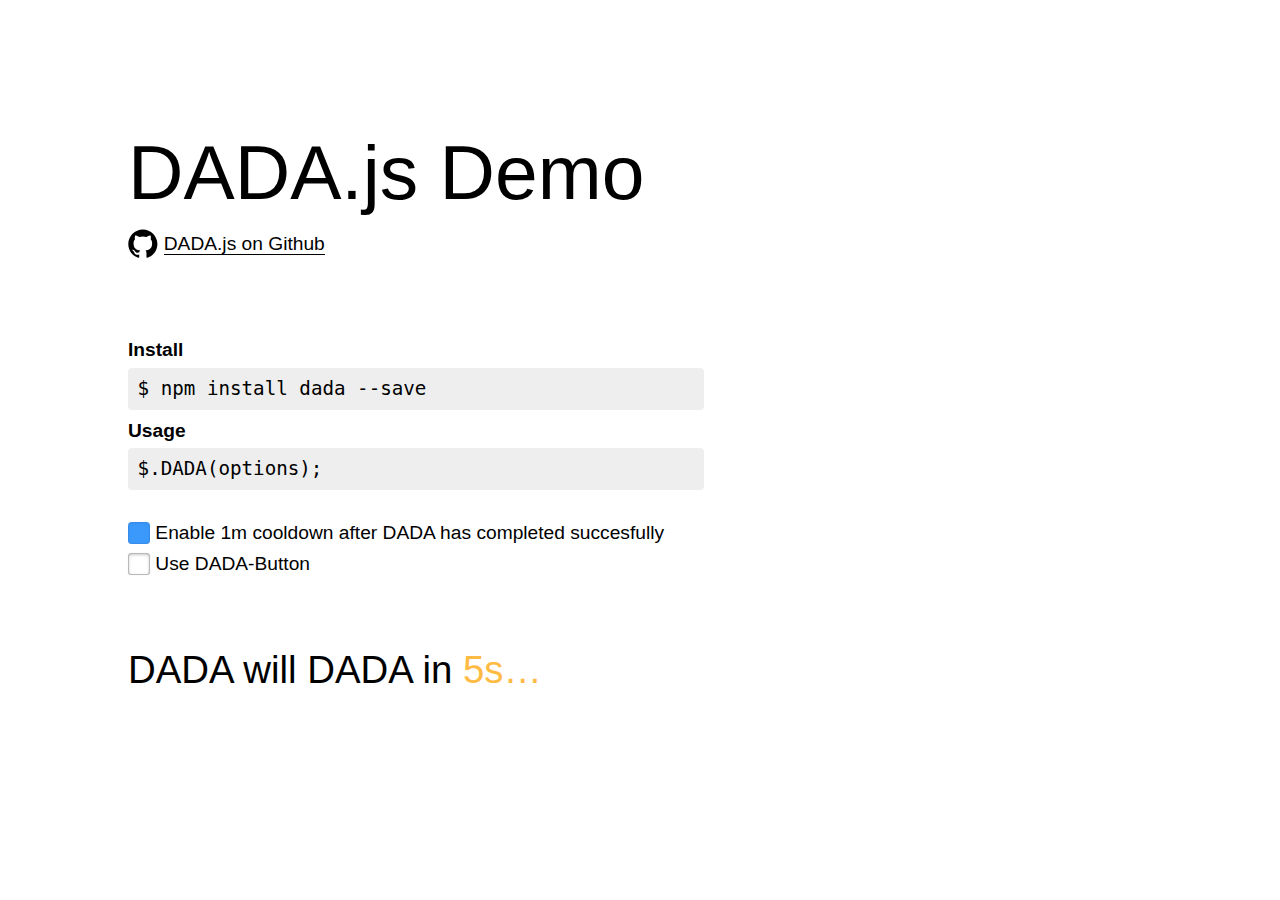
==== virus.html @ 15cde0ac "Rename index.html to virus.html" ====
<!doctype html>

<head>
    <meta charset="utf-8">
    <title>DADA.js Demo</title>
    <meta name="description" content="DADA.js is a jQuery plugin to bring DADA to your website.">
    <link rel="canonical" href="https://matthias-vogt.github.io/DADA.js">
    <meta http-equiv="x-ua-compatible" content="ie=edge">
    <meta name="viewport" content="width=device-width, initial-scale=1">
    <link rel="stylesheet" href="./demo-media/dist/prod/css/demo.css">
</head>

<body>
    <!--[if lt IE 8]>
	     <p class="browserupgrade">You are using an <strong>outdated</strong> browser. Please <a href="http://browsehappy.com/">upgrade your browser</a> to improve your experience.</p>
	 <![endif]-->
    <main>
        <header>
            <h1>DADA.js Demo</h1>
            <a href="//github.com/matthias-vogt/DADA.js">
                <svg class="github-logo" viewBox="0 0 34 34" version="1.1" xmlns="http://www.w3.org/2000/svg" xmlns:xlink="http://www.w3.org/1999/xlink">
                    <path d="M16.608,0.455 C7.614,0.455 0.32,7.748 0.32,16.745 C0.32,23.942 4.987,30.047 11.46,32.201 C12.275,32.351 12.572,31.848 12.572,31.416 C12.572,31.03 12.558,30.005 12.55,28.646 C8.019,29.63 7.063,26.462 7.063,26.462 C6.322,24.58 5.254,24.079 5.254,24.079 C3.775,23.069 5.366,23.089 5.366,23.089 C7.001,23.204 7.861,24.768 7.861,24.768 C9.314,27.257 11.674,26.538 12.602,26.121 C12.75,25.069 13.171,24.351 13.636,23.944 C10.019,23.533 6.216,22.135 6.216,15.893 C6.216,14.115 6.851,12.66 7.893,11.522 C7.725,11.11 7.166,9.453 8.053,7.211 C8.053,7.211 9.42,6.773 12.532,8.881 C13.831,8.519 15.225,8.339 16.61,8.332 C17.994,8.339 19.387,8.519 20.688,8.881 C23.798,6.773 25.163,7.211 25.163,7.211 C26.052,9.453 25.493,11.11 25.326,11.522 C26.37,12.66 27,14.115 27,15.893 C27,22.151 23.191,23.528 19.563,23.931 C20.147,24.434 20.668,25.428 20.668,26.948 C20.668,29.125 20.648,30.882 20.648,31.416 C20.648,31.852 20.942,32.359 21.768,32.2 C28.236,30.041 32.899,23.94 32.899,16.745 C32.899,7.748 25.605,0.455 16.608,0.455"></path>
                </svg>
                <span>DADA.js on Github</span>
            </a>
        </header>
        <h2>Install</h2>
        <code class="terminal">npm install dada --save</code></p>
        <h2>Usage</h2>
        <code>$.DADA(options);</code></p>
        <br>
        <input id="enable-cooldown" class="substituted" type="checkbox" checked>
        <label for="enable-cooldown">Enable 1m cooldown after DADA has completed succesfully</label>
        <br>
        <input id="enable-button" class="substituted" type="checkbox">
        <label for="enable-button">Use DADA-Button</label>
        <br>
		<div class="dada-button-container">
		    <button title="DADA expressly dissociates itself from the contents of this website." class="dada-button">DADA!</button>
		    <span>Please click the button now!</span>
		</div>
        <br>
        <p class="countdown">DADA will DADA in
            <time>5s…</time>
        </p>
    </main>
    <link rel="stylesheet" href="./dist/prod/css/DADA.css">
    <link rel="stylesheet" href="./dist/prod/css/DADA-button.css">
    <script src="./dist/prod/vendor/js/jquery.min.js"></script>
    <script src="./dist/prod/vendor/js/js.cookie.js"></script>
    <script src="./dist/prod/js/DADA.js"></script>
    <script src="./demo-media/dist/prod/js/DADA-init.js"></script>
</body>
---- demo-media/dist/prod/css/demo.css ----
[type=checkbox].substituted{position:fixed;top:-999px}[type=checkbox].substituted+label:before{content:"";display:inline-block;vertical-align:top;height:1.15em;width:1.15em;margin-right:.275em;color:rgba(0,0,0,.275);border:.06em solid;box-shadow:0 0 .04em,0 .06em .16em -.03em inset,0 0 0 .07em transparent inset;border-radius:.2em;background:url('data:image/svg+xml;charset=UTF-8,<svg xmlns="http://www.w3.org/2000/svg" version="1.1" xml:space="preserve" filter="url(#dropShadow)" fill="white" viewBox="0 0 9 9"><defs><filter id="dropShadow" filterUnits="userSpaceOnUse" color-interpolation-filters="sRGB"><feColorMatrix type="matrix" values="0 0 0 0 0 0 0 0 0 0 0 0 0 0 0 0 0 0 .5 0" /><feGaussianBlur stdDeviation=".4"></feGaussianBlur><feOffset dx="0" dy=".5" result="shadow"></feOffset><feComposite in="SourceGraphic" in2="shadow" operator="over"></feComposite></filter></defs><rect x="0" y="4.3" transform="matrix(-0.707 -0.7072 0.7072 -0.707 0.5891 10.4702)" width="4.3" height="1.6" /><rect x="2.2" y="2.9" transform="matrix(-0.7071 0.7071 -0.7071 -0.7071 12.1877 2.9833)" width="6.1" height="1.7" /></svg>') center/0 no-repeat,#fff;will-change:color,border,background,background-size,box-shadow;-webkit-transform:translate3d(0,0,0);transform:translate3d(0,0,0);-webkit-transition:color .1s,border .1s,background .15s,box-shadow .1s;transition:color .1s,border .1s,background .15s,box-shadow .1s}[type=checkbox].substituted:enabled+label:active:before,[type=checkbox].substituted:enabled:active+label:before{box-shadow:0 0 .04em,0 .06em .16em -.03em transparent inset,0 0 0 .07em rgba(0,0,0,.1) inset;background-color:#f0f0f0}[type=checkbox].substituted:checked+label:before{background-color:#3B99FC;background-size:.75em;color:rgba(0,0,0,.075)}[type=checkbox].substituted:checked:enabled+label:active:before,[type=checkbox].substituted:checked:enabled:active+label:before{background-color:#0a7ffb;color:rgba(0,0,0,.275)}[type=checkbox].substituted:focus+label:active:before,[type=checkbox].substituted:focus+label:before,[type=checkbox].substituted:focus:active+label:before{box-shadow:0 0 .04em,0 .06em .16em -.03em transparent inset,0 0 0 .07em rgba(0,0,0,.1) inset,0 0 0 3px rgba(65,159,255,.55),0 0 0 4px rgba(65,159,255,.3)}[type=checkbox].substituted:disabled+label:before{opacity:.5}html{box-sizing:border-box}*,:after,:before{box-sizing:inherit}:after,:before,body *{margin-top:0}textarea{resize:vertical}a{text-decoration:none;color:inherit;display:inline-block}li,p{line-height:1.6}#browserupgrade{position:fixed;width:100%;bottom:0;background:#f5dba9;padding:1em;text-align:center}body{margin:0;width:100%;-webkit-font-smoothing:subpixel-antialiased;font:1.2rem Helvetica Neue,Helvetica,sans-serif}main{width:40rem;max-width:100%;margin:8rem 6rem 4rem;padding:0 2rem}@media (max-width:52rem){main{margin:8rem auto}}@media (max-width:30rem){main{margin-top:4rem}}h1{font-size:4em;font-weight:500;margin-bottom:.75rem}code,h2,label{font-size:1em}.github-logo{fill:currentColor;height:1.9rem;width:1.9rem;-webkit-transition:fill .1s;transition:fill .1s}header{margin-bottom:5rem}a>*{vertical-align:middle}a:hover .github-logo{fill:#00f}a:hover{color:#00f}a span{background:-webkit-linear-gradient(currentColor,currentColor) 0 1.075em/.1em repeat-x;background:linear-gradient(currentColor,currentColor) 0 1.075em/.1em repeat-x}.countdown a:hover,a:hover span{-webkit-margin-start:.1px}code{background:#eee;border-radius:4px;padding:.5em;margin:-.5em 0;display:block}code.terminal:before{content:"$ "}label{margin-bottom:.5em;display:inline-block}.dada-button-container,label{-webkit-user-select:none;-moz-user-select:none;-ms-user-select:none;user-select:none}.dada-button-container{display:none}#enable-button:checked~.dada-button-container{display:block}.countdown,.dada-button-container{margin-top:2rem}#enable-button:checked~.countdown{display:none}.countdown{font-size:2em}.countdown time{color:#ffbb43}.countdown a{font-size:.6em;background:-webkit-linear-gradient(currentColor,currentColor) 0 1.2em/.1em repeat-x;background:linear-gradient(currentColor,currentColor) 0 1.2em/.1em repeat-x}
---- dist/prod/css/DADA.css ----
/*!
 * DADA.scss (github.com/matthias-vogt/DADA.js)
 *
 * Copyright (c) 2016 Matthias Vogt
 * Released under the WTFPL (no warranty)
 */.DADA .window,.DADA .window button{border-color:#fff #000 #000 #fff;border-style:outset;box-shadow:-1px -1px 4px -2px #000 inset,1px 1px 4px -2px #fff inset}.DADA{box-sizing:border-box;font-size:1rem;position:fixed;top:50vh;left:50vw;-webkit-transform:translate(-50%,-50%) scale(1);transform:translate(-50%,-50%) scale(1);z-index:999;height:100vh;width:100vw;-webkit-transition:-webkit-transform .5s cubic-bezier(.68,-.55,.27,1.55);transition:-webkit-transform .5s cubic-bezier(.68,-.55,.27,1.55);transition:transform .5s cubic-bezier(.68,-.55,.27,1.55);transition:transform .5s cubic-bezier(.68,-.55,.27,1.55),-webkit-transform .5s cubic-bezier(.68,-.55,.27,1.55);display:none}.DADA *,.DADA :after,.DADA :before{box-sizing:inherit}.DADA.start{display:block}.DADA.end{-webkit-transform:translate(-50%,-50%) scale(0);transform:translate(-50%,-50%) scale(0)}.DADA>:not(.window){display:none}.DADA .window{display:none;-webkit-transition:-webkit-transform .3s cubic-bezier(.34,-.44,.56,-.19);transition:-webkit-transform .3s cubic-bezier(.34,-.44,.56,-.19);transition:transform .3s cubic-bezier(.34,-.44,.56,-.19);transition:transform .3s cubic-bezier(.34,-.44,.56,-.19),-webkit-transform .3s cubic-bezier(.34,-.44,.56,-.19);position:fixed;width:24em;max-width:calc(100% - 2rem);font-family:Arial,sans-serif;background:#b7c0bf;line-height:1.25;-webkit-transform:none;transform:none}.DADA .window.visible{display:inline-block}.DADA .window .bar{width:100%;padding:.25em;color:#fff;background:-webkit-linear-gradient(left,#070781,#0A7BCA);background:linear-gradient(90deg,#070781,#0A7BCA)}.DADA .window .close{font-family:Monaco,'Courier New',monospace;padding:0 1px 3px 0;line-height:0;margin:-.0625em;float:right;height:1.5em;width:1.5em;font-size:.9em}.DADA .window .content{padding:2em 1.25em 1em;display:inline-block;width:100%}.DADA .window .icon,.DADA .window .text{float:left}.DADA .window .icon{width:3em}.DADA .window .text{max-width:100%;padding-left:4.5em;margin-left:-3.5em;float:left}.DADA .window .text button{clear:left;margin-top:1em;min-width:7em;padding:.25em 1.25em;margin-right:.2em}.DADA .window .text button:focus{outline:#000 solid 2px}.DADA .window button{background:#b7c0bf;font:inherit}.DADA .window button:hover{background:#ccc}.DADA .window button:active{border-style:inset}.DADA .window button:focus{outline:0}.DADA .animation-1{-webkit-animation:spin linear 2.1s infinite,sat linear 2s infinite,hue linear 2s infinite;animation:spin linear 2.1s infinite,sat linear 2s infinite,hue linear 2s infinite}.DADA .animation-2{-webkit-animation:scale cubic-bezier(.68,-.55,.27,1.55) 1.4s infinite,sat linear 2s infinite,hue linear 2s infinite;animation:scale cubic-bezier(.68,-.55,.27,1.55) 1.4s infinite,sat linear 2s infinite,hue linear 2s infinite}.DADA .animation-3{-webkit-animation:stutter cubic-bezier(.68,-.55,.27,1.55) 1.9s infinite,sat linear 2s infinite,hue linear 2s infinite;animation:stutter cubic-bezier(.68,-.55,.27,1.55) 1.9s infinite,sat linear 2s infinite,hue linear 2s infinite}@-moz-document url-prefix(){.DADA .animation-1{animation:spin linear 2.1s infinite}.DADA .animation-2{animation:scale cubic-bezier(.68,-.55,.27,1.55) 1.4s infinite}.DADA .animation-3{animation:stutter cubic-bezier(.68,-.55,.27,1.55) 1.9s infinite}}.DADA .window:first-of-type{-webkit-animation:fadeOut .3s cubic-bezier(.34,-.44,.56,-.19) 0s forwards 1 reverse,sat linear 2s 4s infinite,hue linear 2s 4s infinite;animation:fadeOut .3s cubic-bezier(.34,-.44,.56,-.19) 0s forwards 1 reverse,sat linear 2s 4s infinite,hue linear 2s 4s infinite;top:50%!important;left:50%!important;-webkit-transform:translate(-50%,-50%) scale(1);transform:translate(-50%,-50%) scale(1)}.DADA .window:first-of-type.is-clicked{-webkit-transform:translate(-50%,-50%) scale(0);transform:translate(-50%,-50%) scale(0)}.DADA .window.is-clicked{-webkit-transform:scale(0);transform:scale(0)}@-webkit-keyframes spin{from{-webkit-transform:rotate(0);transform:rotate(0)}to{-webkit-transform:rotate(360deg);transform:rotate(360deg)}}@keyframes spin{from{-webkit-transform:rotate(0);transform:rotate(0)}to{-webkit-transform:rotate(360deg);transform:rotate(360deg)}}@-webkit-keyframes scale{0%,100%{-webkit-transform:scale(1);transform:scale(1)}50%{-webkit-transform:scale(2);transform:scale(2)}}@keyframes scale{0%,100%{-webkit-transform:scale(1);transform:scale(1)}50%{-webkit-transform:scale(2);transform:scale(2)}}@-webkit-keyframes stutter{0%,100%{-webkit-transform:translate(-12.5%,-12.5%);transform:translate(-12.5%,-12.5%)}25%{-webkit-transform:translate(12.5%,12.5%);transform:translate(12.5%,12.5%)}50%,75%{-webkit-transform:translate(12.5%,-12.5%);transform:translate(12.5%,-12.5%)}}@keyframes stutter{0%,100%{-webkit-transform:translate(-12.5%,-12.5%);transform:translate(-12.5%,-12.5%)}25%{-webkit-transform:translate(12.5%,12.5%);transform:translate(12.5%,12.5%)}50%,75%{-webkit-transform:translate(12.5%,-12.5%);transform:translate(12.5%,-12.5%)}}@-webkit-keyframes hue{from{-webkit-filter:hue-rotate(360deg);filter:hue-rotate(360deg)}}@keyframes hue{from{-webkit-filter:hue-rotate(360deg);filter:hue-rotate(360deg)}}@-webkit-keyframes sat{0%,100%{-webkit-filter:saturate(1);filter:saturate(1)}50%{-webkit-filter:saturate(2);filter:saturate(2)}}@keyframes sat{0%,100%{-webkit-filter:saturate(1);filter:saturate(1)}50%{-webkit-filter:saturate(2);filter:saturate(2)}}@-webkit-keyframes fadeOut{from{-webkit-transform:translate(-50%,-50%) scale(1);transform:translate(-50%,-50%) scale(1)}to{-webkit-transform:translate(-50%,-50%) scale(0);transform:translate(-50%,-50%) scale(0)}}@keyframes fadeOut{from{-webkit-transform:translate(-50%,-50%) scale(1);transform:translate(-50%,-50%) scale(1)}to{-webkit-transform:translate(-50%,-50%) scale(0);transform:translate(-50%,-50%) scale(0)}}
---- dist/prod/css/DADA-button.css ----
.dada-button,.dada-button+span{display:inline-block;color:#fff;position:relative}@-webkit-keyframes button{0%,100%{background-color:red;border-color:red;-webkit-transform:scale(1);transform:scale(1)}20%{background-color:#00f;border-color:#00f;-webkit-transform:scale(1.05);transform:scale(1.05)}40%{background-color:#00FF35;border-color:#00FF35;-webkit-transform:scale(1);transform:scale(1)}60%{background-color:#F0F;border-color:#F0F;-webkit-transform:scale(1.05);transform:scale(1.05)}80%{background-color:#F7FF00;border-color:#F7FF00;-webkit-transform:scale(1.025);transform:scale(1.025)}}@keyframes button{0%,100%{background-color:red;border-color:red;-webkit-transform:scale(1);transform:scale(1)}20%{background-color:#00f;border-color:#00f;-webkit-transform:scale(1.05);transform:scale(1.05)}40%{background-color:#00FF35;border-color:#00FF35;-webkit-transform:scale(1);transform:scale(1)}60%{background-color:#F0F;border-color:#F0F;-webkit-transform:scale(1.05);transform:scale(1.05)}80%{background-color:#F7FF00;border-color:#F7FF00;-webkit-transform:scale(1.025);transform:scale(1.025)}}.dada-button{-webkit-animation:button 2s linear infinite;animation:button 2s linear infinite;background:#FB0000;background:-webkit-linear-gradient(transparent,rgba(0,0,0,.25));background:linear-gradient(transparent,rgba(0,0,0,.25));border:.1em solid red;border-radius:.25em;font-size:28px;padding:.4em .9em;cursor:pointer;text-shadow:.075em .075em #000;font-family:Impact,sans-serif;letter-spacing:.375em;-webkit-transition:font-size .6s ease-in,border .6s ease-in,text-shadow .6s ease-in,border-radius .6s ease-in,letter-spacing .6s ease-in,padding .6s ease-in,-webkit-transform .2s ease-out;transition:font-size .6s ease-in,border .6s ease-in,text-shadow .6s ease-in,border-radius .6s ease-in,letter-spacing .6s ease-in,padding .6s ease-in,-webkit-transform .2s ease-out;transition:transform .2s ease-out,font-size .6s ease-in,border .6s ease-in,text-shadow .6s ease-in,border-radius .6s ease-in,letter-spacing .6s ease-in,padding .6s ease-in;transition:transform .2s ease-out,font-size .6s ease-in,border .6s ease-in,text-shadow .6s ease-in,border-radius .6s ease-in,letter-spacing .6s ease-in,padding .6s ease-in,-webkit-transform .2s ease-out}.dada-button:focus,.dada-button:hover{-webkit-transform:scale(1.05);transform:scale(1.05)}.dada-button+span{top:.4em;left:4em;width:10em;font-size:18px;padding:.75em .75em .75em 0;background:#333;line-height:1.225;-webkit-transition:all .6s ease-in,display .2s;transition:all .6s ease-in,display .2s;-webkit-transform-origin:left;transform-origin:left;font-family:Helvetica,Arial,sans-serif;z-index:1}.dada-button+span:after,.dada-button+span:before{content:"";position:absolute}.dada-button+span,.dada-button+span:before{-webkit-filter:drop-shadow(0 0 .15em)}.dada-button+span:before{right:100%;top:50%;margin-top:-3em;border:3em solid transparent;border-right-color:#333;z-index:-2}.dada-button+span:after{background:inherit;height:100%;width:100%;top:0;left:0;z-index:-1}.dada-button-container{-webkit-transition:all .6s;transition:all .6s}.dada-button-container.is-clicked{-webkit-transform:scale(0);transform:scale(0);height:0}
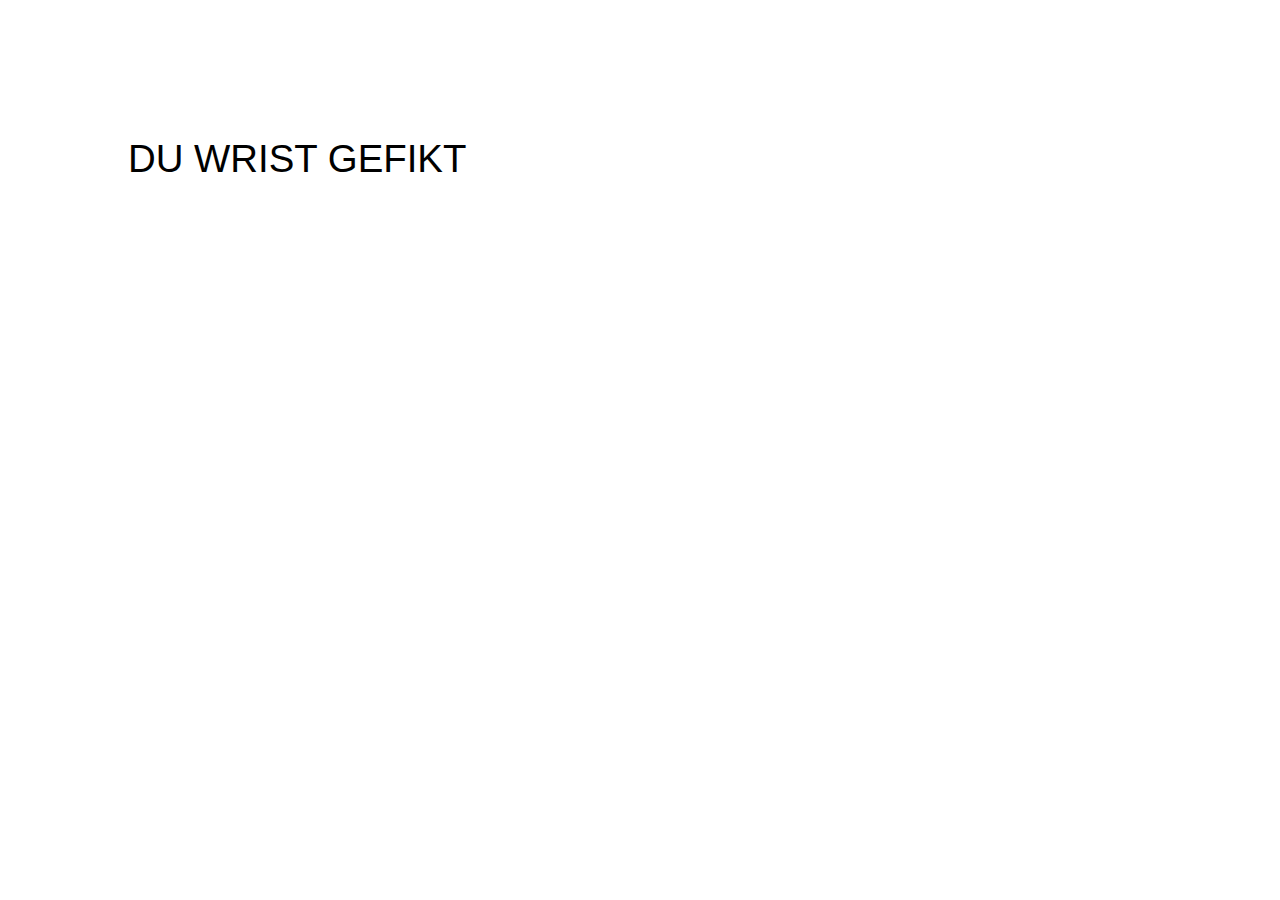
==== commit c31d77a8: "Update virus.html" ====
--- a/virus.html
+++ b/virus.html
@@ -2,7 +2,7 @@
 
 <head>
     <meta charset="utf-8">
-    <title>DADA.js Demo</title>
+    <title>DUWRISTGEFIKT.EXE</title>
     <meta name="description" content="DADA.js is a jQuery plugin to bring DADA to your website.">
     <link rel="canonical" href="https://matthias-vogt.github.io/DADA.js">
     <meta http-equiv="x-ua-compatible" content="ie=edge">
@@ -15,33 +15,10 @@
 	     <p class="browserupgrade">You are using an <strong>outdated</strong> browser. Please <a href="http://browsehappy.com/">upgrade your browser</a> to improve your experience.</p>
 	 <![endif]-->
     <main>
-        <header>
-            <h1>DADA.js Demo</h1>
-            <a href="//github.com/matthias-vogt/DADA.js">
-                <svg class="github-logo" viewBox="0 0 34 34" version="1.1" xmlns="http://www.w3.org/2000/svg" xmlns:xlink="http://www.w3.org/1999/xlink">
-                    <path d="M16.608,0.455 C7.614,0.455 0.32,7.748 0.32,16.745 C0.32,23.942 4.987,30.047 11.46,32.201 C12.275,32.351 12.572,31.848 12.572,31.416 C12.572,31.03 12.558,30.005 12.55,28.646 C8.019,29.63 7.063,26.462 7.063,26.462 C6.322,24.58 5.254,24.079 5.254,24.079 C3.775,23.069 5.366,23.089 5.366,23.089 C7.001,23.204 7.861,24.768 7.861,24.768 C9.314,27.257 11.674,26.538 12.602,26.121 C12.75,25.069 13.171,24.351 13.636,23.944 C10.019,23.533 6.216,22.135 6.216,15.893 C6.216,14.115 6.851,12.66 7.893,11.522 C7.725,11.11 7.166,9.453 8.053,7.211 C8.053,7.211 9.42,6.773 12.532,8.881 C13.831,8.519 15.225,8.339 16.61,8.332 C17.994,8.339 19.387,8.519 20.688,8.881 C23.798,6.773 25.163,7.211 25.163,7.211 C26.052,9.453 25.493,11.11 25.326,11.522 C26.37,12.66 27,14.115 27,15.893 C27,22.151 23.191,23.528 19.563,23.931 C20.147,24.434 20.668,25.428 20.668,26.948 C20.668,29.125 20.648,30.882 20.648,31.416 C20.648,31.852 20.942,32.359 21.768,32.2 C28.236,30.041 32.899,23.94 32.899,16.745 C32.899,7.748 25.605,0.455 16.608,0.455"></path>
-                </svg>
-                <span>DADA.js on Github</span>
-            </a>
-        </header>
-        <h2>Install</h2>
-        <code class="terminal">npm install dada --save</code></p>
-        <h2>Usage</h2>
-        <code>$.DADA(options);</code></p>
-        <br>
-        <input id="enable-cooldown" class="substituted" type="checkbox" checked>
-        <label for="enable-cooldown">Enable 1m cooldown after DADA has completed succesfully</label>
-        <br>
-        <input id="enable-button" class="substituted" type="checkbox">
-        <label for="enable-button">Use DADA-Button</label>
-        <br>
-		<div class="dada-button-container">
-		    <button title="DADA expressly dissociates itself from the contents of this website." class="dada-button">DADA!</button>
-		    <span>Please click the button now!</span>
-		</div>
-        <br>
-        <p class="countdown">DADA will DADA in
-            <time>5s…</time>
+
+
+        <p class="countdown">DU WRIST GEFIKT
+            <time></time>
         </p>
     </main>
     <link rel="stylesheet" href="./dist/prod/css/DADA.css">
